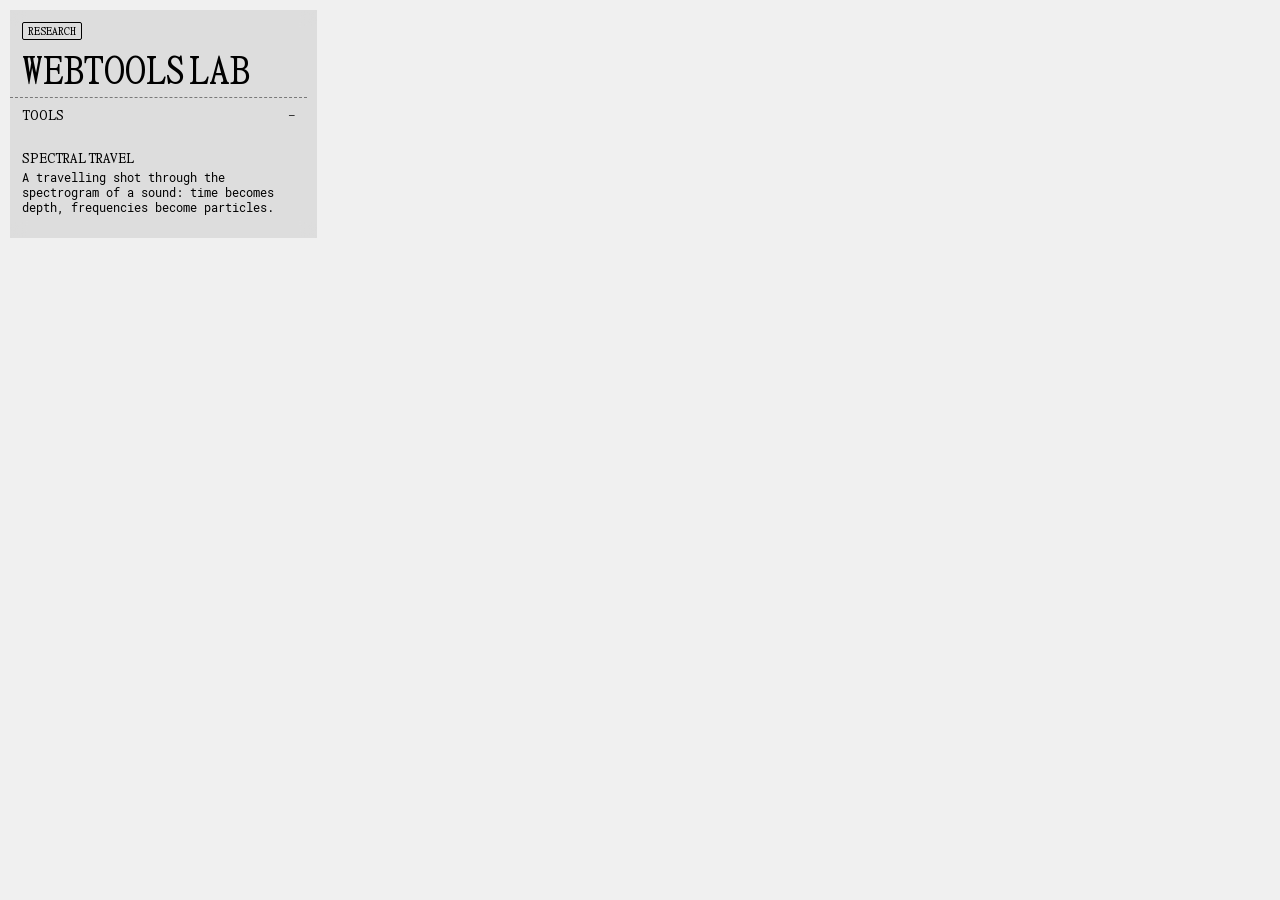
==== index.html @ 14556bd2 "Spectral travel: travelling through the spectrogram of a sound First research tool. The whole sound " ====
<!DOCTYPE html>
<html lang="en">
<head>
<meta charset="UTF-8" />
<meta name="viewport" content="width=device-width, initial-scale=1" />
<title>Webtools · experimentation</title>
<link rel="stylesheet" href="ui/ui_001.css" />
<script defer src="ui/ui_001.js"></script>
<style>
  /* Accueil : un seul panneau, la liste des outils */
  body { justify-content: flex-start; }
  #panel { overflow-y: auto; }
  .toolLink {
    display: flex;
    flex-direction: column;
    gap: 4px;
    padding: 10px var(--pad);
    margin: 0 calc(var(--pad) * -1);
    color: inherit;
    text-decoration: none;
  }
  .toolLink:hover { background: var(--pill); }
</style>
</head>
<body data-mobile="ok" data-layout="panels">
<aside id="panel">
  <header id="panelHead">
    <p class="eyebrow"><span class="badge">Research</span></p>
    <h1 class="toolTitle">Webtools<br>lab</h1>
  </header>
  <div class="section">
    <h2>Tools</h2>
    <a class="toolLink" href="tools_spectre_000/">
      <span>Spectral travel</span>
      <span class="hint">A travelling shot through the spectrogram of a sound: time becomes depth, frequencies become particles.</span>
    </a>
  </div>
</aside>
</body>
</html>
---- ui/ui_001.css ----
/* ═══════════════════════════════════════════════════════════════════
   Digital tools — interface commune, version 001 (d'après tools_Matrice_images_002,
   elle-même fusion de ui_000 et d'une variante inspirée de Raide Research)
   · Nord SemiBold par défaut (libellés en capitales, titre) ; Roboto Mono pour les aides et les valeurs (NORDWAY : Nord Regular)
   · aides et valeurs en Roboto Mono, en minuscules : peu de hiérarchie
   · typo réglée dans les fichiers des polices (fonts/) : ni interlettrage, ni faux gras, ni étirement ajoutés ici
   · panneaux en verre gris foncé, très léger (20 %, flou de 8 px) : on voit le rendu à travers
   · filets pointillés entre les sections, choix en pilules, action principale en vert acide #e4fb02,
     curseurs à poignée carrée, aucun effet au survol
   Chaque outil charge ce fichier puis son propre style.css (mise en page seulement),
   et ui_001.js (valeurs des sliders, volets, titre). ui_000 reste pour les anciennes versions.
   ═══════════════════════════════════════════════════════════════════ */
@font-face {
  font-family: "Helvetica Neue LT";
  src: url("../fonts/Helvetica Neue LT Std/HelveticaNeueLTStd-Roman.otf") format("opentype");
  font-weight: 400;
  font-display: swap;
}
/* Nord : Regular, SemiBold, Mono (fonts/Nord_pro_*), mêmes fichiers que les outils NORDWAY */
@font-face {
  font-family: "Nord Regular";
  src: url("../fonts/Nord_pro_regular.ttf") format("truetype");
  font-display: swap;
}
@font-face {
  font-family: "Nord SemiBold";
  src: url("../fonts/Nord_pro_SemiBold.ttf") format("truetype");
  font-display: swap;
}
@font-face {
  font-family: "Nord Mono";
  src: url("../fonts/Nord_pro_mono.ttf") format("truetype");
  font-display: swap;
}
/* Roboto Mono Regular. Licence OFL : fonts/RobotoMono-OFL.txt */
@font-face {
  font-family: "Roboto Mono";
  src: url("../fonts/RobotoMono-Regular.ttf") format("truetype");
  font-weight: 400;
  font-display: swap;
}

:root {
  color-scheme: light;
  --sans: "Nord SemiBold", serif;  /* police par défaut de l'interface (Helvetica reste proposée dans les outils) */
  --mono: "Roboto Mono", "SF Mono", Menlo, Consolas, monospace;
  --title: "Nord SemiBold", serif;
  /* les tailles : titre (15 % plus petit qu'en 000), texte 14 px, petit 11 px, mono 13 px */
  --fs-title: calc(clamp(3.5rem, 2.6rem + 2.4vw, 4.75rem) * 0.85);
  --fs-text: 14px;
  --fs-small: 11px;
  --fs-mono: 11.5px;
  /* verre : gris foncé très léger (en 000 : gris 190 à 70 %, flou 20 px) */
  --glass: rgba(145, 145, 145, 0.2);
  --blur: 8px;
  --page: #f0f0f0;                  /* fond des pages : gris très clair */
  --dash: rgba(0, 0, 0, 0.45);      /* filets pointillés */
  --lime: #e4fb02;                  /* action principale */
  --pill: rgba(255, 255, 255, 0.35); /* pilule au repos */
  --crop-gap: 8px;                  /* traits de coupe : écart à l'affiche */
  --crop-len: 12px;                 /* et longueur de chaque trait */
  --picker: rgba(214, 214, 216, 0.88); /* liste ouverte d'un menu : le verre, plus dense pour se lire sur tout */
  --text: #000;
  --line: #000;
  --line-faint: rgba(0, 0, 0, 0.2);
  --ink: #fff;                      /* fonds clairs : bouton principal, choix actif */
  --ink-faint: rgba(255, 255, 255, 0.35);
  --button: rgba(255, 255, 255, 0.45);  /* boutons secondaires */
  --radius: 2px;                    /* boutons, champs, vignettes */
  --radius-panel: 8px;              /* panneaux */
  --pad: 12px;                      /* marge intérieure des panneaux */
}
* { box-sizing: border-box; }
[hidden] { display: none !important; }

html, body {
  margin: 0;
  padding: 0;
  height: 100%;
  overflow: hidden;
  font-family: var(--sans);
  font-size: var(--fs-text);
  font-weight: 400;
  line-height: 1.3;
  text-transform: uppercase;
  color: var(--text);
  background: var(--page);
  -webkit-font-smoothing: antialiased;
}
body {
  display: flex;
  flex-direction: row;
}

/* Petit texte : 11 px, interlettrage un peu ouvert */
.eyebrow,
.badge,
#panelFooter,
dialog h3 {
  font-size: var(--fs-small);
}
/* Aides et données : Roboto Mono 11,5 px, interligne 1,3, casse d'origine, alignées à gauche
   (une mono justifiée creuse des blancs) */
.hint,
.mono,
#readout,
#formatInfo,
#motionTimeLabel,
#timeLabel,
#simInfo {
  font-family: var(--mono);
  font-weight: 400;
  font-size: var(--fs-mono);
  line-height: 1.3;
  text-transform: none;
  text-align: left;
}

/* ── Panneaux en verre ── */
#panel,
#rightPanel {
  color: var(--text);
  background: var(--glass);
  -webkit-backdrop-filter: blur(var(--blur));
  backdrop-filter: blur(var(--blur));
  border-radius: 0;   /* panneaux d'outils et d'export à angles droits */
  z-index: 1;
  scrollbar-width: thin;
  scrollbar-color: var(--line-faint) transparent;
}
/* le panneau suit la hauteur de ses réglages, en haut de la page ; s'il est plus long que l'écran, il défile */
#panel {
  /* même largeur que la Matrice d'images : 24 % de l'écran, entre 300 et 420 px */
  flex: 0 0 auto;
  width: clamp(300px, 24vw, 420px);
  align-self: flex-start;
  max-height: calc(100% - 20px);
  scrollbar-gutter: stable;
  margin: 10px;
  display: flex;
  flex-direction: column;
  overflow-y: auto;
}
#panel > * { flex-shrink: 0; }
#rightPanel {
  flex: 0 0 16vw;
  width: 16vw;
  min-width: 230px;
  align-self: flex-end;
  margin: 10px;
  padding: var(--pad);
  display: flex;
  flex-direction: column;
  gap: 6px;
}

/* En-tête du panneau : catégorie + badge, titre */
#panelHead { padding: var(--pad) var(--pad) 10px; }
.eyebrow {
  display: flex;
  align-items: center;
  justify-content: space-between;
  gap: 8px;
  margin: 0;
}
.badge {
  padding: 1px 5px;
  border: 1px solid var(--line);
  border-radius: var(--radius);
}
/* Retour au menu des outils : un lien qui a l'allure du badge */
.backLink {
  color: inherit;
  text-decoration: none;
}
/* Titre en Nord SemiBold, tel que dessiné dans la police. Le SVG est construit et ajusté à la largeur
   par ui_001.js ; il n'occupe que 85 % de la largeur, pour rester 15 % plus petit même quand la largeur le limite. */
.toolTitle {
  margin: 12px 0 0;
  font-size: var(--fs-title);
  font-weight: 400;
  line-height: 0.88;
}
.toolTitle svg {
  display: block;
  width: 85%;
  overflow: visible;
  font-family: var(--title);
  fill: currentColor;
}
.visuallyHidden {
  position: absolute;
  width: 1px;
  height: 1px;
  overflow: hidden;
  clip-path: inset(50%);
  white-space: nowrap;
}

/* ── Sections : un filet pointillé, un titre, « + / – » pour replier (ui_001.js) ── */
.section {
  display: flex;
  flex-direction: column;
  gap: 7px;
  padding: 0 var(--pad) 12px;
  border-top: 1px dashed var(--dash);
}
.section > h2 {
  display: flex;
  justify-content: space-between;
  align-items: center;
  gap: 8px;
  margin: 0 calc(var(--pad) * -1);
  padding: 8px var(--pad);
  font-size: var(--fs-text);
  font-weight: 400;
  cursor: pointer;
  user-select: none;
}
.section > h2::after { content: "–"; margin-left: auto; }
.section p,
#rightPanel p { margin: 0; }
.section.collapsed { padding-bottom: 0; }
.section.collapsed > h2::after { content: "+"; }
.section.collapsed > :not(h2) { display: none !important; }

/* Réglage sur une ligne : libellé, contrôle, valeur à droite (ajoutée par ui_000.js) */
.row {
  display: grid;
  grid-template-columns: 42% minmax(0, 1fr);
  grid-template-areas: "label ctl";
  align-items: center;
  column-gap: 8px;
}
/* rangée avec un menu : le libellé prend sa largeur, le menu le reste (les noms de police sont longs) */
.row:has(> select:not([hidden])) { grid-template-columns: auto minmax(0, 1fr); column-gap: 16px; }
.row:has(> output) {
  grid-template-columns: 42% minmax(0, 1fr) 4.2em;
  grid-template-areas: "label ctl value";
}
.row > label {
  grid-area: label;
  white-space: nowrap;
  overflow: hidden;
  text-overflow: ellipsis;
}
.row > :not(label):not(output) { grid-area: ctl; min-width: 0; }
/* Un libellé suivi de pilules (select.asPills, ui_001.js) : les pilules passent dessous, pleine largeur */
.row:has(> .pills) {
  grid-template-columns: 1fr;
  grid-template-areas: "label" "ctl";
  row-gap: 6px;
}
.row > .pills { grid-area: ctl; }
.row > .pills button { flex: 1 1 auto; }
.row > output {
  grid-area: value;
  text-align: right;
  white-space: nowrap;
  font-variant-numeric: tabular-nums;
}

/* ── Boutons : bloc de verre, principal vert acide, aucun survol ── */
button {
  font: inherit;
  text-transform: inherit;
  color: inherit;
  cursor: pointer;
}
button:disabled { opacity: 0.4; cursor: default; }
:focus-visible { outline: 1px solid var(--line); outline-offset: 2px; }

#panel button,
#rightPanel button,
dialog button {
  min-height: 30px;
  padding: 2px 14px;
  text-align: center;
  color: var(--text);
  border: none;
  border-radius: 999px;
  background: var(--pill);
}
/* Le gros bloc vert, pour l'action principale d'un outil (comme « Add to cart ») :
   .primary et .cta, sur toute la largeur de leur rangée */
#panel button.primary,
#rightPanel button.primary,
#panel button.cta,
#rightPanel button.cta {
  display: block;
  width: 100%;
  min-height: 64px;
  margin: 2px 0;
  border-radius: 0;
  text-align: center;
  color: #000;
  background: var(--lime);
}
/* Petite pilule d'action, discrète */
#panel button.pill,
#rightPanel button.pill {
  align-self: flex-start;
  min-height: 28px;
  padding: 2px 16px;
  border-radius: 999px;
  background: var(--pill);
}
.btnRow {
  display: flex;
  flex-wrap: wrap;
  gap: 4px;
}
.btnRow > button { flex: 1; }
.btnRow > button.primary,
.btnRow > button.cta { flex-basis: 100%; }

/* Groupes de choix (mode, format, lecteur, et toute rangée .pills) : pilules, le choix actif en blanc */
#modeSwitch,
#formatButtons,
#transport,
.pills {
  display: flex;
  flex-wrap: wrap;
  gap: 4px;
}
#panel #modeSwitch button,
#panel #formatButtons button,
#panel #transport button,
#panel .pills button,
#rightPanel #formatButtons button,
#rightPanel #transport button,
#rightPanel .pills button {
  flex: 1 1 0;
  min-height: 30px;
  padding: 2px 10px;
  text-align: center;
  white-space: nowrap;
  border-radius: 999px;
  background: var(--pill);
  box-shadow: none;
}
#modeSwitch button[aria-pressed="true"],
#formatButtons button.active,
#formatButtons button[aria-pressed="true"],
#transport button.active,
.pills button[aria-pressed="true"],
.pills button.active { background: var(--ink) !important; }
#transport button {
  display: flex;
  align-items: center;
  justify-content: center;
}
#transport svg { width: 11px; height: 11px; fill: currentColor; }

/* Export : bouton principal vert + petit carré noir */
#exportRow {
  display: flex;
  gap: 4px;
}
#exportRow > button:not(#extraBtn) { flex: 1; }
#exportRow #exportBtn,
#exportRow #exportMp4Btn {
  min-height: 64px;
  border-radius: 0 !important;
  text-align: center;
  background: var(--lime) !important;
}
#extraBtn {
  flex: none;
  width: 30px;
  min-width: 30px;
  padding: 0 !important;
  border-radius: 0 !important;
  background: #000 !important;
}

/* ── Champs ── */
select,
textarea,
input[type="text"],
input[type="number"],
input[type="password"] {
  width: 100%;
  min-width: 0;
  padding: 4px 6px;
  font: inherit;
  text-transform: none; /* ce qu'on tape garde sa casse (certaines polices la respectent) */
  color: var(--text);
  border: none;
  border-radius: 999px;
  background: var(--pill);
  outline: none;
}
input[type="text"],
input[type="number"],
input[type="password"] { padding: 4px 12px; }
textarea { resize: vertical; padding: 8px 12px; border-radius: var(--radius-panel); }
select {
  text-transform: uppercase;
  -webkit-appearance: none;
  appearance: none;
  padding: 4px 26px 4px 12px;
  background: var(--pill) url("data:image/svg+xml,%3Csvg xmlns='http://www.w3.org/2000/svg' width='9' height='5'%3E%3Cpath d='M.5.5l4 4 4-4' fill='none' stroke='black' stroke-width='1'/%3E%3C/svg%3E") no-repeat right 11px center;
  cursor: pointer;
  overflow: hidden;
  white-space: nowrap;
  text-overflow: ellipsis;
}
select:disabled { opacity: 0.4; cursor: default; }
/* Liste native (navigateurs sans menus personnalisables) : même casse que la pilule */
option, optgroup { text-transform: uppercase; color: #000; background: #fff; }

/* Menus personnalisables (Chrome, Edge) : la liste ouverte est une plaque de verre comme le panneau,
   chaque choix une pilule, le choix actif en blanc comme dans les rangées de pilules */
@supports (appearance: base-select) {
  select,
  ::picker(select) { appearance: base-select; }
  select {
    display: flex;
    align-items: center;
    padding: 4px 11px 4px 12px;
    background-image: none;
  }
  /* bouton du menu, ajouté par ui_001.js : le nom choisi, coupé par « … » s'il est trop long, puis la flèche */
  #panel select > button,
  #rightPanel select > button,
  select > button {
    display: flex;
    align-items: center;
    gap: 8px;
    width: 100%;
    min-width: 0;
    min-height: 0;
    padding: 0;
    font: inherit;
    text-transform: inherit;
    text-align: left;
    color: inherit;
    border: none;
    border-radius: 0;
    background: none;
  }
  select > button selectedcontent {
    display: block;
    flex: 1;
    min-width: 0;
    overflow: hidden;
    white-space: nowrap;
    text-overflow: ellipsis;
  }
  select::picker-icon,
  select > button::after {
    content: "";
    flex: none;
    width: 9px;
    height: 5px;
    background: url("data:image/svg+xml,%3Csvg xmlns='http://www.w3.org/2000/svg' width='9' height='5'%3E%3Cpath d='M.5.5l4 4 4-4' fill='none' stroke='black' stroke-width='1'/%3E%3C/svg%3E") no-repeat center;
    transition: rotate 0.2s cubic-bezier(0.4, 0, 0, 1);
  }
  select:has(> button)::picker-icon { display: none; } /* la flèche est alors celle du bouton */
  select:open::picker-icon,
  select:open > button::after { rotate: 180deg; }
  ::picker(select) {
    margin: 4px 0;
    padding: 4px;
    max-height: min(60vh, 420px);
    overflow-y: auto;
    color: var(--text);
    border: none;
    border-radius: var(--radius-panel);
    background: var(--picker);
    -webkit-backdrop-filter: blur(var(--blur));
    backdrop-filter: blur(var(--blur));
    box-shadow: 0 8px 24px rgba(0, 0, 0, 0.12);
    scrollbar-width: thin;
    scrollbar-color: var(--line-faint) transparent;
    opacity: 0;
    translate: 0 -4px;
    transition: opacity 0.18s cubic-bezier(0.4, 0, 0, 1), translate 0.18s cubic-bezier(0.4, 0, 0, 1),
      overlay 0.18s allow-discrete, display 0.18s allow-discrete;
  }
  ::picker(select):popover-open { opacity: 1; translate: 0 0; }
  @starting-style {
    ::picker(select):popover-open { opacity: 0; translate: 0 -4px; }
  }
  option {
    display: flex;
    align-items: center;
    min-height: 28px;
    padding: 2px 12px;
    font-family: var(--sans);
    font-size: var(--fs-text);
    text-transform: uppercase;
    color: var(--text);
    border-radius: 999px;
    background: transparent;
    cursor: pointer;
  }
  option + option { margin-top: 2px; }
  option:hover,
  option:focus-visible { background: var(--pill); outline: none; }
  option:checked { background: var(--ink); }
  option::checkmark { display: none; }
  option:disabled { opacity: 0.4; cursor: default; }
  /* groupes (3D kinetic : formes) : l'intitulé en mono minuscule, comme les aides */
  optgroup {
    padding: 6px 0 0;
    font-family: var(--mono);
    font-size: var(--fs-small);
    font-weight: 400;
    text-transform: lowercase;
    color: var(--text);
    background: transparent;
  }
}
/* Menus faits maison (Firefox, Safari : ui_001.js) : la même pilule et la même plaque de verre
   que les menus personnalisables de Chrome ci-dessus ; le <select> d'origine reste caché */
select.uiMenuSource { display: none !important; }
#panel .uiMenu > button,
#rightPanel .uiMenu > button,
.uiMenu > button {
  display: flex;
  align-items: center;
  gap: 8px;
  width: 100%;
  min-width: 0;
  min-height: 0;
  padding: 4px 11px 4px 12px;
  font: inherit;
  text-align: left;
  text-transform: uppercase;
  color: var(--text);
  border: none;
  border-radius: 999px;
  background: var(--pill);
  cursor: pointer;
}
.uiMenu > button > span {
  flex: 1;
  min-width: 0;
  overflow: hidden;
  white-space: nowrap;
  text-overflow: ellipsis;
}
.uiMenu > button::after {
  content: "";
  flex: none;
  width: 9px;
  height: 5px;
  background: url("data:image/svg+xml,%3Csvg xmlns='http://www.w3.org/2000/svg' width='9' height='5'%3E%3Cpath d='M.5.5l4 4 4-4' fill='none' stroke='black' stroke-width='1'/%3E%3C/svg%3E") no-repeat center;
  transition: rotate 0.2s cubic-bezier(0.4, 0, 0, 1);
}
.uiMenu > button[aria-expanded="true"]::after { rotate: 180deg; }
.uiMenu > button:disabled { opacity: 0.4; cursor: default; }
.uiMenuList {
  position: fixed;
  inset: auto;
  margin: 0;
  padding: 4px;
  overflow-y: auto;
  overscroll-behavior: contain;
  font-family: var(--sans);
  font-size: var(--fs-text);
  text-transform: uppercase;
  color: var(--text);
  border: none;
  border-radius: var(--radius-panel);
  background: var(--picker);
  -webkit-backdrop-filter: blur(var(--blur));
  backdrop-filter: blur(var(--blur));
  box-shadow: 0 8px 24px rgba(0, 0, 0, 0.12);
  outline: none;
  scrollbar-width: thin;
  scrollbar-color: var(--line-faint) transparent;
}
.uiMenuList:popover-open { animation: uiMenuIn 0.18s cubic-bezier(0.4, 0, 0, 1); }
@keyframes uiMenuIn { from { opacity: 0; translate: 0 -4px; } }
.uiMenuList [role="option"] {
  display: flex;
  align-items: center;
  min-height: 28px;
  padding: 2px 12px;
  white-space: nowrap;
  border-radius: 999px;
  cursor: pointer;
}
.uiMenuList [role="option"] + [role="option"] { margin-top: 2px; }
.uiMenuList [role="option"].active { background: var(--pill); }
.uiMenuList [role="option"][aria-selected="true"] { background: var(--ink); }
.uiMenuList [role="option"][aria-disabled="true"] { opacity: 0.4; cursor: default; }
.uiMenuGroup {
  padding: 6px 12px 2px;
  font-family: var(--mono);
  font-size: var(--fs-small);
  text-transform: lowercase;
}
@media (prefers-reduced-motion: reduce) {
  .uiMenuList:popover-open { animation: none; }
}
::placeholder { color: rgba(0, 0, 0, 0.6); } /* lisible sur le verre (contraste ≈ 4,8:1), plus pâle que le texte saisi */

/* Interrupteurs (cases à cocher) : libellé à gauche, bouton à droite */
.check {
  display: flex;
  flex-direction: row-reverse;
  justify-content: space-between;
  align-items: center;
  gap: 8px;
  cursor: pointer;
}
input[type="checkbox"] {
  -webkit-appearance: none;
  appearance: none;
  position: relative;
  flex: none;
  width: 28px;
  height: 16px;
  margin: 0;
  border-radius: 45px;
  background: var(--ink-faint);
  cursor: pointer;
  transition: background-color 0.4s cubic-bezier(0.25, 0.46, 0.45, 0.94);
}
input[type="checkbox"]::after {
  content: "";
  position: absolute;
  top: 2px;
  left: 2px;
  width: 12px;
  height: 12px;
  border-radius: 50%;
  background: var(--ink);
  transition: transform 0.4s cubic-bezier(0.25, 0.46, 0.45, 0.94);
}
input[type="checkbox"]:checked { background: var(--ink); }
input[type="checkbox"]:checked::after { transform: translateX(12px); background: rgb(150, 150, 150); }

/* Sliders : piste d'un pixel, noire jusqu'au curseur (--fill, posé par ui_001.js), poignée carrée
   (comme les poignées d'un dessin technique) */
input[type="range"] {
  -webkit-appearance: none;
  appearance: none;
  display: block;
  width: 100%;
  height: 14px;
  margin: 0;
  background: transparent;
  border: none;
  outline: none;
  cursor: pointer;
}
input[type="range"]::-webkit-slider-runnable-track {
  height: 1px;
  background: linear-gradient(to right, var(--line) var(--fill, 50%), var(--line-faint) var(--fill, 50%));
}
input[type="range"]::-webkit-slider-thumb {
  -webkit-appearance: none;
  appearance: none;
  width: 9px;
  height: 9px;
  margin-top: -4px;
  border-radius: 0;
  background: var(--line);
  border: none;
}
input[type="range"]::-moz-range-track { height: 1px; border: none; background: var(--line-faint); }
input[type="range"]::-moz-range-progress { height: 1px; background: var(--line); }
input[type="range"]::-moz-range-thumb {
  width: 9px;
  height: 9px;
  border-radius: 0;
  background: var(--line);
  border: none;
}

/* Pastilles de couleur et aperçu de dégradé (#gradientColors ou toute rangée .swatches) */
.swatches,
#gradientColors {
  display: flex;
  gap: 4px;
}
input[type="color"] {
  -webkit-appearance: none;
  appearance: none;
  flex: 1;
  min-width: 0;
  height: 22px;
  padding: 0;
  border: 1px solid var(--line);
  border-radius: var(--radius);
  background: none;
  cursor: pointer;
}
input[type="color"]::-webkit-color-swatch-wrapper { padding: 2px; }
input[type="color"]::-webkit-color-swatch { border: none; border-radius: 1px; }
input[type="color"]::-moz-color-swatch { border: none; border-radius: 1px; }
input[type="color"]:disabled { opacity: 0.4; cursor: default; }
#gradientPreview {
  height: 4px;
  border-radius: 1px;
}

/* Vignettes (caméra, aperçus) */
.previewBox,
#preview:has(> video, > canvas) {
  flex: none;
  aspect-ratio: 16 / 9;
  overflow: clip;
  border-radius: var(--radius);
  background: rgba(0, 0, 0, 0.25);
}

/* Caméra (comme la Matrice d'images) : la vidéo sert à la détection, jamais affichée ;
   le retour est un canvas 480 × 360 dessiné par drawCameraPreview (ui_001.js), caché caméra coupée */
video.camVideo {
  position: absolute;
  width: 1px;
  height: 1px;
  opacity: 0;
  pointer-events: none;
}
canvas.camPreview {
  display: block;
  width: 100%;
  height: auto;
  aspect-ratio: 4 / 3;
  border-radius: var(--radius);
  background: rgba(0, 0, 0, 0.25);
}

/* Traits de coupe autour des affiches (élément [data-crop], ui_001.js) : un cadre posé par-dessus,
   un peu plus grand que l'affiche, qui dessine les huit traits d'imprimeur dans le prolongement des bords */
.cropMarks {
  --e: calc(var(--crop-gap) + var(--crop-len));
  --ink-line: linear-gradient(var(--text), var(--text));
  position: fixed;
  z-index: 0;
  pointer-events: none;
  background:
    var(--ink-line) left var(--e) top 0 / 1px var(--crop-len) no-repeat,
    var(--ink-line) right var(--e) top 0 / 1px var(--crop-len) no-repeat,
    var(--ink-line) left var(--e) bottom 0 / 1px var(--crop-len) no-repeat,
    var(--ink-line) right var(--e) bottom 0 / 1px var(--crop-len) no-repeat,
    var(--ink-line) left 0 top var(--e) / var(--crop-len) 1px no-repeat,
    var(--ink-line) right 0 top var(--e) / var(--crop-len) 1px no-repeat,
    var(--ink-line) left 0 bottom var(--e) / var(--crop-len) 1px no-repeat,
    var(--ink-line) right 0 bottom var(--e) / var(--crop-len) 1px no-repeat;
}

/* Barre caméra : les pilules passent à la ligne entières, jamais leur texte */
#bar {
  display: flex;
  flex-wrap: wrap;
  align-items: center;
  gap: 6px;
}
#bar > button { white-space: nowrap; }
#readout {
  overflow: hidden;
  text-overflow: ellipsis;
  white-space: nowrap;
}

/* Pied du panneau : réinitialiser + lien RGPD */
#panelFooter {
  display: flex;
  justify-content: space-between;
  align-items: center;
  gap: 8px;
  margin-top: auto;
  padding: 9px var(--pad) 10px;
  border-top: 1px dashed var(--dash);
}
#panelFooter button {
  min-height: 0;
  padding: 0;
  background: none;
}

/* ── Téléphone : volet « Desktop only » posé par ui_001.js, qui couvre tout l'outil ── */
#desktopOnly {
  position: fixed;
  inset: 0;
  z-index: 1000;
  display: flex;
  align-items: center;
  justify-content: center;
  padding: 16px;
  background: var(--page);
}
#desktopOnly .desktopOnlyPlate {
  display: flex;
  flex-direction: column;
  gap: 12px;
  max-width: 360px;
  padding: var(--pad);
  background: var(--glass);
  border-radius: var(--radius-panel);
}
#desktopOnly h2 {
  margin: 0;
  font-family: var(--title);
  font-size: 40px;
  font-weight: 400;
  line-height: 1;
}
#desktopOnly p:not(.eyebrow) {
  margin: 0;
  text-transform: none; /* une phrase : en minuscules pour se lire */
}

/* ── Téléphone (≤ 760 px), pour les pages marquées <body data-mobile="ok" data-layout="…"> ──
   « panels » : l'aperçu en haut, collé en haut de l'écran pendant qu'on fait défiler,
   puis le panneau de droite (format, export), puis les réglages.
   « fullscreen » : le rendu reste plein écran, le panneau devient un tiroir en bas,
   ouvert et fermé par le bouton #panelToggle (posé par ui_001.js). */
@media (max-width: 760px) {
  html:has(body[data-layout="panels"]),
  body[data-layout="panels"] {
    height: auto;
    min-height: 100%;
    overflow: auto;
  }
  body[data-layout="panels"] { flex-direction: column; }
  body[data-layout="panels"] #main {
    order: 0;
    flex: none;
    position: sticky;
    top: 0;
    z-index: 2;
    height: 52svh;
    min-height: 280px;
    padding: 0;
    background: var(--page);
  }
  body[data-layout="panels"] #rightPanel,
  body[data-layout="panels"] #panel {
    flex: none;
    width: auto;
    min-width: 0;
    max-height: none;
    margin: 10px 10px 0;
    overflow: visible;
  }
  body[data-layout="panels"] #rightPanel { order: 1; align-self: stretch; }
  body[data-layout="panels"] #panel { order: 2; align-self: stretch; margin-bottom: 10px; }

  body[data-layout="fullscreen"] #panel {
    top: auto;
    bottom: 0;
    left: 0;
    right: 0;
    width: auto;
    min-width: 0;
    max-height: 50svh;
    margin: 0 8px 8px;
  }
  #panelToggle {
    position: fixed;
    top: 10px;
    right: 10px;
    z-index: 3;
    min-height: 30px;
    padding: 5px 14px;
    border: none;
    border-radius: 999px;
    color: var(--text);
    background: var(--glass);
    -webkit-backdrop-filter: blur(var(--blur));
    backdrop-filter: blur(var(--blur));
  }
}

/* ── Fenêtres (RGPD) : volet blanc collé à droite, toute la hauteur ── */
dialog {
  position: fixed;
  inset: 0 0 0 auto;
  width: 450px;
  max-width: 100vw;
  height: 100vh;
  height: 100dvh;
  max-height: none;
  margin: 0;
  padding: 18px 20px 20px;
  border: none;
  border-radius: 0;
  overflow-y: auto;
  color: var(--text);
  background: #fff;
  line-height: 1.3;
}
dialog[open] { animation: drawerIn 0.6s cubic-bezier(0.4, 0, 0, 1); }
@keyframes drawerIn {
  from { transform: translateX(24px); opacity: 0; }
  to { transform: none; opacity: 1; }
}
dialog::backdrop { background: rgba(0, 0, 0, 0.4); }
dialog h2 {
  margin: 0 -20px 10px;
  padding: 0 20px 14px;
  font-size: var(--fs-text);
  font-weight: 400;
  border-bottom: 1px dashed var(--dash);
}
dialog h3 { margin: 18px 0 6px; font-weight: 400; }
dialog p,
dialog ul { margin: 0 0 8px; }
/* les paragraphes se lisent : casse d'origine (les titres restent en capitales) */
dialog p,
dialog li { text-transform: none; }
dialog ul { padding-left: 18px; }
dialog a { color: var(--text); text-underline-offset: 3px; }
dialog form { margin-top: 18px; }
dialog form button { width: 100%; background: #eee; border-radius: 999px; }
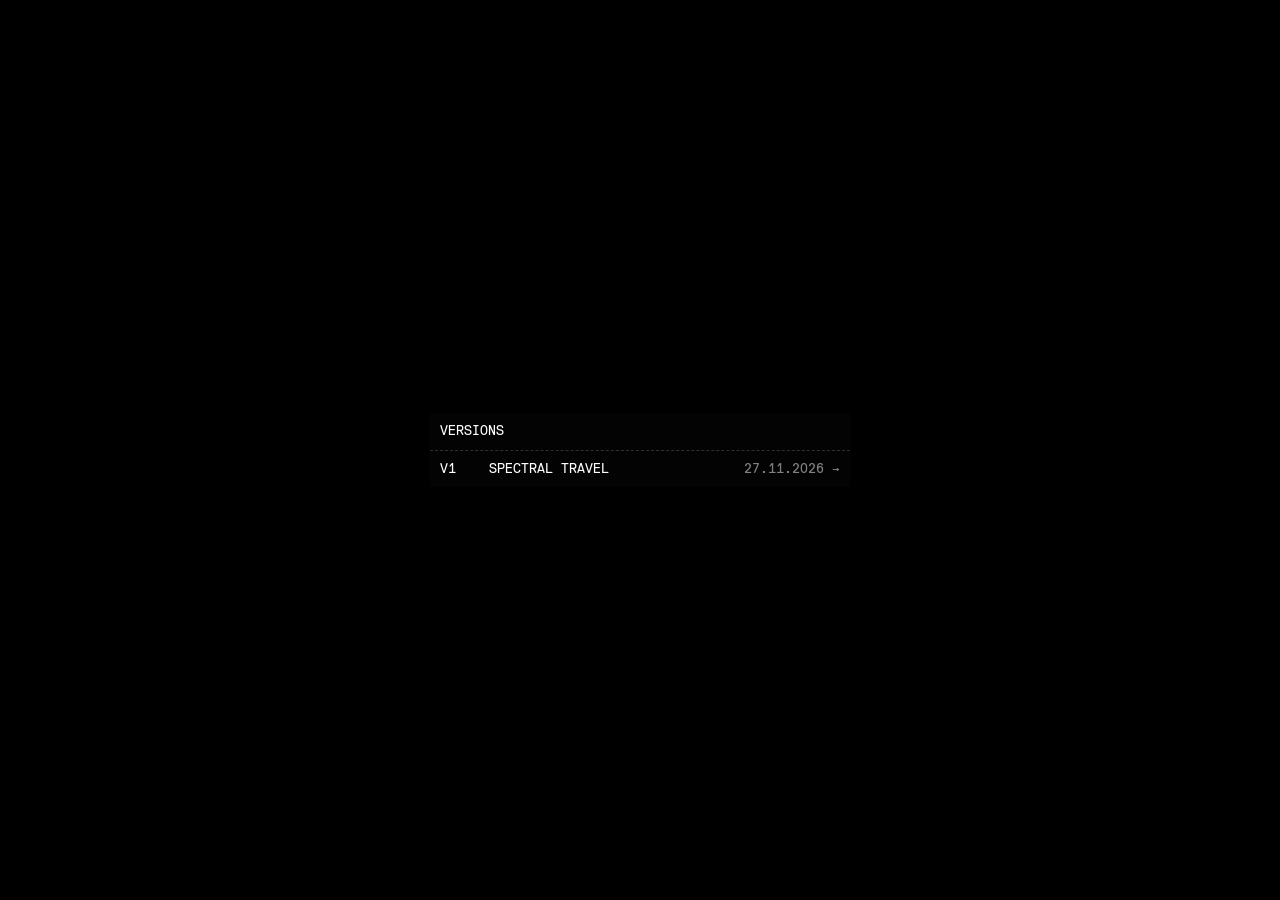
==== commit 8ca56daa: "Home page: a centred list of versions in the tool's style The home page is now a single centred list" ====
--- a/index.html
+++ b/index.html
@@ -3,38 +3,66 @@
 <head>
 <meta charset="UTF-8" />
 <meta name="viewport" content="width=device-width, initial-scale=1" />
-<title>Webtools · experimentation</title>
-<link rel="stylesheet" href="ui/ui_001.css" />
-<script defer src="ui/ui_001.js"></script>
+<title>Webtools · versions</title>
 <style>
-  /* Accueil : un seul panneau, la liste des outils */
-  body { justify-content: flex-start; }
-  #panel { overflow-y: auto; }
-  .toolLink {
+  /* Accueil : la liste des versions, au centre, dans le style du panneau de l'outil
+     (Replica Mono, capitales, blanc sur noir, filets pointillés, verre sombre) */
+  @font-face {
+    font-family: "Replica Mono";
+    src: url("tools_spectre_000/fonts/Replica-Mono.otf") format("opentype");
+    font-display: swap;
+  }
+  * { box-sizing: border-box; }
+  html, body {
+    margin: 0;
+    height: 100%;
+    background: #000;
+    color: #fff;
+    font-family: "Replica Mono", monospace;
+    font-size: 13px;
+    line-height: 1.3;
+    text-transform: uppercase;
+    -webkit-font-smoothing: antialiased;
+  }
+  body {
     display: flex;
-    flex-direction: column;
-    gap: 4px;
-    padding: 10px var(--pad);
-    margin: 0 calc(var(--pad) * -1);
+    align-items: center;
+    justify-content: center;
+    padding: 24px;
+  }
+  main {
+    width: min(420px, 100%);
+    background: rgba(10, 10, 12, 0.32);
+    -webkit-backdrop-filter: blur(14px);
+    backdrop-filter: blur(14px);
+  }
+  h1 {
+    margin: 0;
+    padding: 10px;
+    font-size: 13px;
+    font-weight: 400;
+  }
+  ol { margin: 0; padding: 0; list-style: none; }
+  li { border-top: 1px dashed rgba(255, 255, 255, 0.18); }
+  a {
+    display: grid;
+    grid-template-columns: 3em 1fr auto;
+    align-items: center;
+    gap: 10px;
+    padding: 10px;
     color: inherit;
     text-decoration: none;
   }
-  .toolLink:hover { background: var(--pill); }
+  a:hover, a:focus-visible { background: rgba(255, 255, 255, 0.08); outline: none; }
+  .date { opacity: 0.5; }
 </style>
 </head>
-<body data-mobile="ok" data-layout="panels">
-<aside id="panel">
-  <header id="panelHead">
-    <p class="eyebrow"><span class="badge">Research</span></p>
-    <h1 class="toolTitle">Webtools<br>lab</h1>
-  </header>
-  <div class="section">
-    <h2>Tools</h2>
-    <a class="toolLink" href="tools_spectre_000/">
-      <span>Spectral travel</span>
-      <span class="hint">A travelling shot through the spectrogram of a sound: time becomes depth, frequencies become particles.</span>
-    </a>
-  </div>
-</aside>
+<body>
+<main>
+  <h1>Versions</h1>
+  <ol>
+    <li><a href="tools_spectre_000/"><span>V1</span><span>Spectral travel</span><span class="date">27.11.2026 →</span></a></li>
+  </ol>
+</main>
 </body>
 </html>
